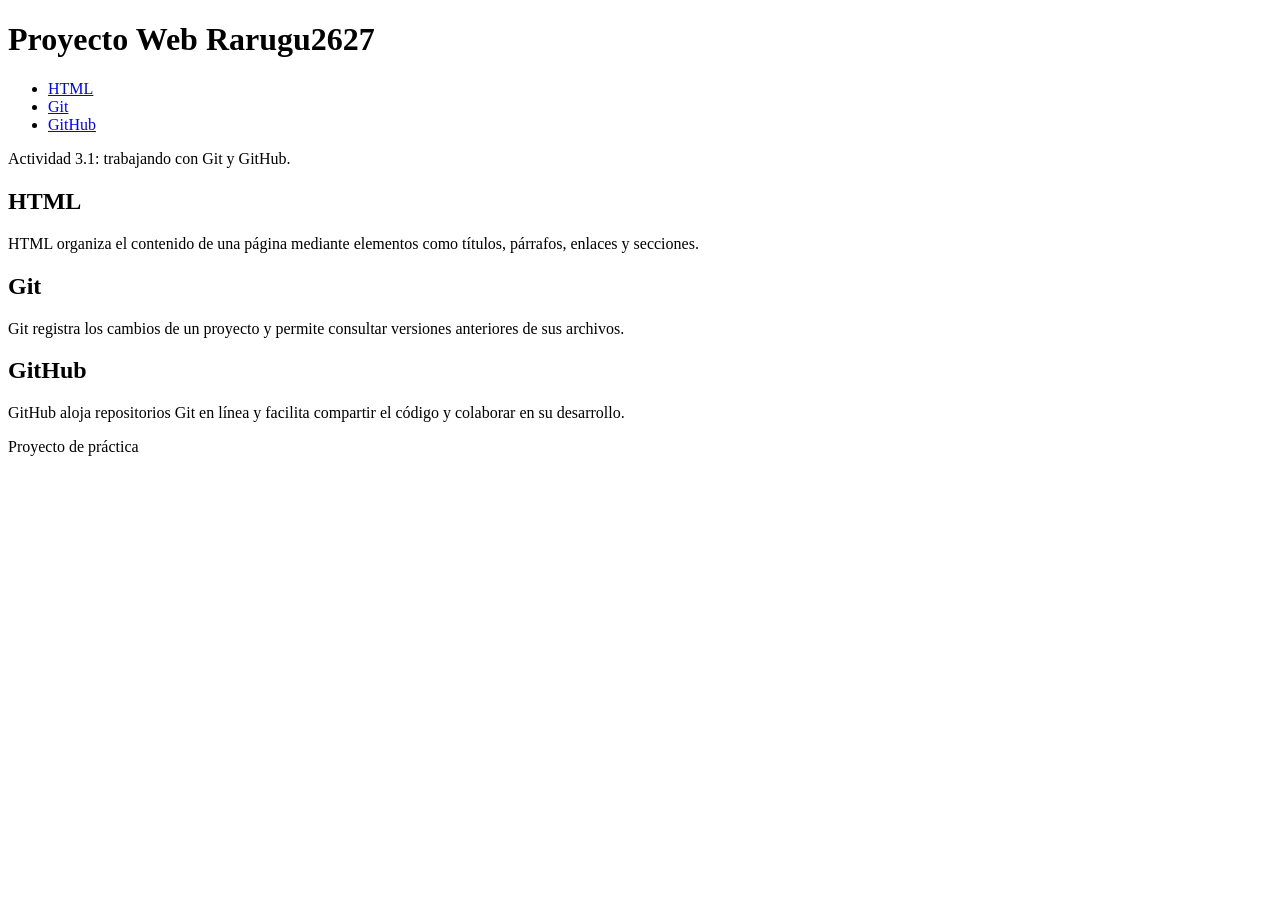
==== index.html @ 2c19ed11 "Añadir menú y secciones principales" ====
<!doctype html>
<html lang="es">
<head>
    <meta charset="utf-8">
    <meta name="viewport" content="width=device-width, initial-scale=1">
    <title>Proyecto Web Rarugu2627</title>
    <link rel="stylesheet" href="css/styles.css">
</head>
<body>
    <header>
        <h1>Proyecto Web Rarugu2627</h1>
        <nav aria-label="Navegación principal">
            <ul>
                <li><a href="#html">HTML</a></li>
                <li><a href="#git">Git</a></li>
                <li><a href="#github">GitHub</a></li>
            </ul>
        </nav>
    </header>
    <main>
        <p>Actividad 3.1: trabajando con Git y GitHub.</p>
        <section id="html">
            <h2>HTML</h2>
            <p>HTML organiza el contenido de una página mediante elementos como títulos, párrafos, enlaces y secciones.</p>
        </section>
        <section id="git">
            <h2>Git</h2>
            <p>Git registra los cambios de un proyecto y permite consultar versiones anteriores de sus archivos.</p>
        </section>
        <section id="github">
            <h2>GitHub</h2>
            <p>GitHub aloja repositorios Git en línea y facilita compartir el código y colaborar en su desarrollo.</p>
        </section>
    </main>
    <footer>
        <p>Proyecto de práctica</p>
    </footer>
</body>
</html>
---- css/styles.css ----
/* Estilos iniciales del proyecto web */
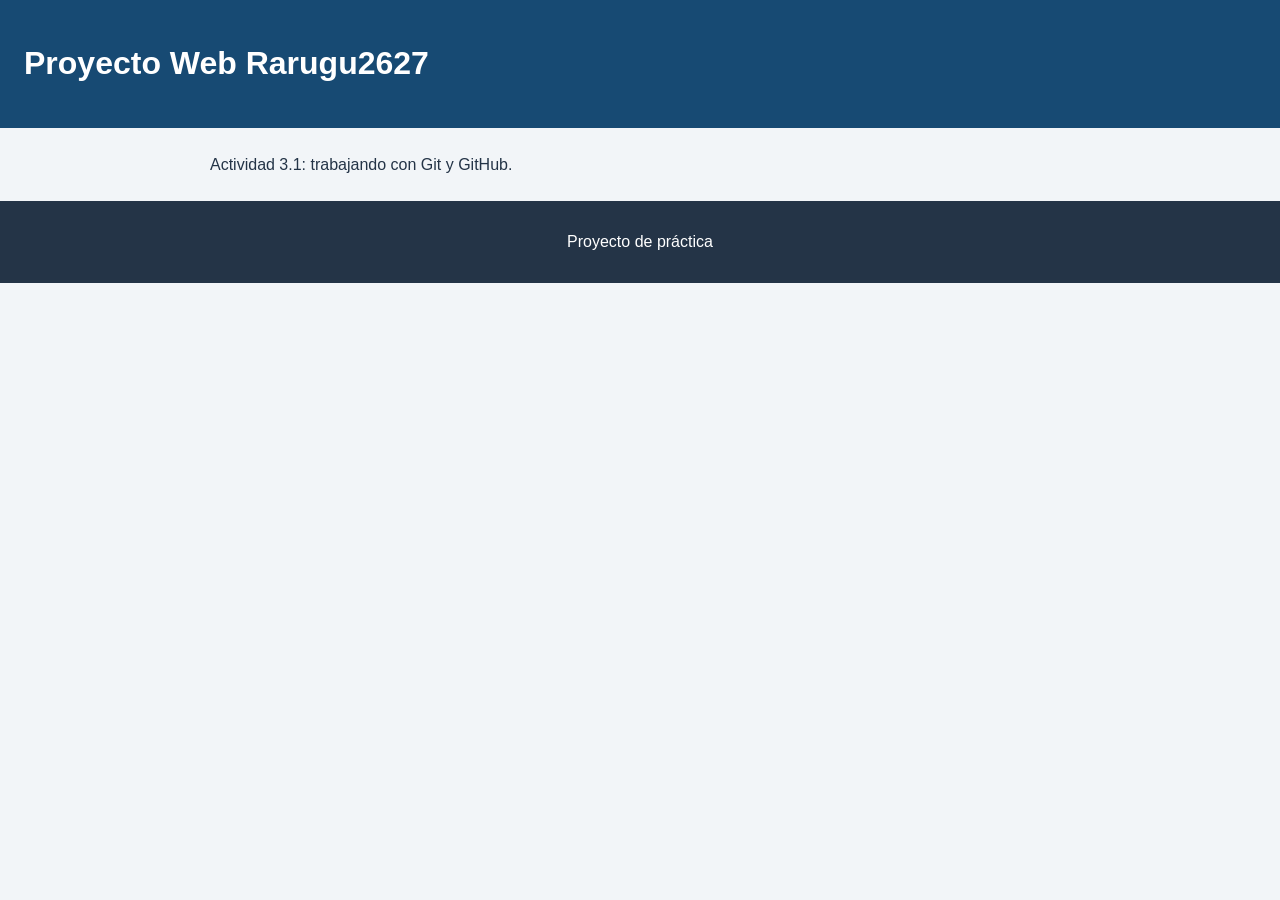
==== commit 078b5bc5: "Crear estructura HTML inicial" ====
--- a/index.html
+++ b/index.html
@@ -1,39 +1,16 @@
 <!doctype html>
 <html lang="es">
 <head>
-    <meta charset="utf-8">
-    <meta name="viewport" content="width=device-width, initial-scale=1">
-    <title>Proyecto Web Rarugu2627</title>
-    <link rel="stylesheet" href="css/styles.css">
+  <meta charset="utf-8">
+  <meta name="viewport" content="width=device-width, initial-scale=1">
+  <title>Proyecto Web Rarugu2627</title>
+  <link rel="stylesheet" href="css/styles.css">
 </head>
 <body>
-    <header>
-        <h1>Proyecto Web Rarugu2627</h1>
-        <nav aria-label="Navegación principal">
-            <ul>
-                <li><a href="#html">HTML</a></li>
-                <li><a href="#git">Git</a></li>
-                <li><a href="#github">GitHub</a></li>
-            </ul>
-        </nav>
-    </header>
-    <main>
-        <p>Actividad 3.1: trabajando con Git y GitHub.</p>
-        <section id="html">
-            <h2>HTML</h2>
-            <p>HTML organiza el contenido de una página mediante elementos como títulos, párrafos, enlaces y secciones.</p>
-        </section>
-        <section id="git">
-            <h2>Git</h2>
-            <p>Git registra los cambios de un proyecto y permite consultar versiones anteriores de sus archivos.</p>
-        </section>
-        <section id="github">
-            <h2>GitHub</h2>
-            <p>GitHub aloja repositorios Git en línea y facilita compartir el código y colaborar en su desarrollo.</p>
-        </section>
-    </main>
-    <footer>
-        <p>Proyecto de práctica</p>
-    </footer>
+  <header><h1>Proyecto Web Rarugu2627</h1></header>
+  <main>
+    <p>Actividad 3.1: trabajando con Git y GitHub.</p>
+  </main>
+  <footer><p>Proyecto de práctica</p></footer>
 </body>
 </html>
--- a/css/styles.css
+++ b/css/styles.css
@@ -1 +1,63 @@
 /* Estilos iniciales del proyecto web */
+* {
+    box-sizing: border-box;
+}
+
+body {
+    margin: 0;
+    font-family: Arial, sans-serif;
+    color: #243447;
+    background-color: #f2f5f8;
+}
+
+header {
+    padding: 24px;
+    color: white;
+    background-color: #174a73;
+}
+
+nav ul {
+    display: flex;
+    gap: 20px;
+    padding: 0;
+    list-style: none;
+}
+
+nav a {
+    color: white;
+    text-decoration: none;
+}
+
+    nav a:hover {
+        text-decoration: underline;
+    }
+
+main {
+    max-width: 900px;
+    margin: 24px auto;
+    padding: 0 20px;
+}
+
+section {
+    margin: 16px 0;
+    padding: 20px;
+    background-color: white;
+    border-radius: 8px;
+}
+
+footer {
+    padding: 16px;
+    text-align: center;
+    color: white;
+    background-color: #243447;
+}
+
+main {
+    line-height: 1.6;
+}
+
+
+
+section {
+    border: 1px solid #d9e2ec;
+}
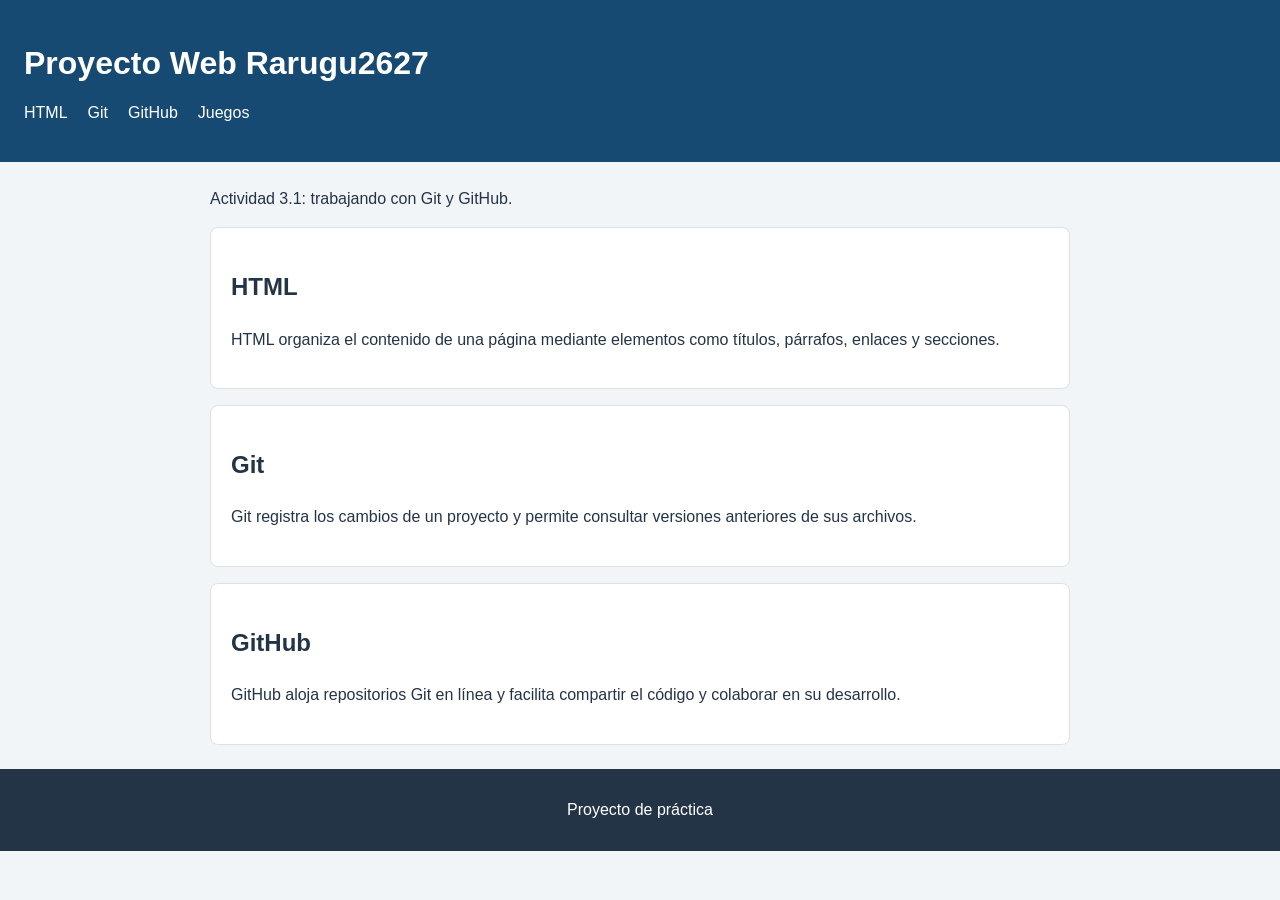
==== commit 41cd05a4: "Añadir acceso a juegos en la navegación" ====
--- a/index.html
+++ b/index.html
@@ -1,16 +1,40 @@
 <!doctype html>
 <html lang="es">
 <head>
-  <meta charset="utf-8">
-  <meta name="viewport" content="width=device-width, initial-scale=1">
-  <title>Proyecto Web Rarugu2627</title>
-  <link rel="stylesheet" href="css/styles.css">
+    <meta charset="utf-8">
+    <meta name="viewport" content="width=device-width, initial-scale=1">
+    <title>Proyecto Web Rarugu2627</title>
+    <link rel="stylesheet" href="css/styles.css">
 </head>
 <body>
-  <header><h1>Proyecto Web Rarugu2627</h1></header>
-  <main>
-    <p>Actividad 3.1: trabajando con Git y GitHub.</p>
-  </main>
-  <footer><p>Proyecto de práctica</p></footer>
+    <header>
+        <h1>Proyecto Web Rarugu2627</h1>
+        <nav aria-label="Navegación principal">
+            <ul>
+                <li><a href="#html">HTML</a></li>
+                <li><a href="#git">Git</a></li>
+                <li><a href="#github">GitHub</a></li>
+                <li><a href="juegos.html">Juegos</a></li>
+            </ul>
+        </nav>
+    </header>
+    <main>
+        <p>Actividad 3.1: trabajando con Git y GitHub.</p>
+        <section id="html">
+            <h2>HTML</h2>
+            <p>HTML organiza el contenido de una página mediante elementos como títulos, párrafos, enlaces y secciones.</p>
+        </section>
+        <section id="git">
+            <h2>Git</h2>
+            <p>Git registra los cambios de un proyecto y permite consultar versiones anteriores de sus archivos.</p>
+        </section>
+        <section id="github">
+            <h2>GitHub</h2>
+            <p>GitHub aloja repositorios Git en línea y facilita compartir el código y colaborar en su desarrollo.</p>
+        </section>
+    </main>
+    <footer>
+        <p>Proyecto de práctica</p>
+    </footer>
 </body>
 </html>
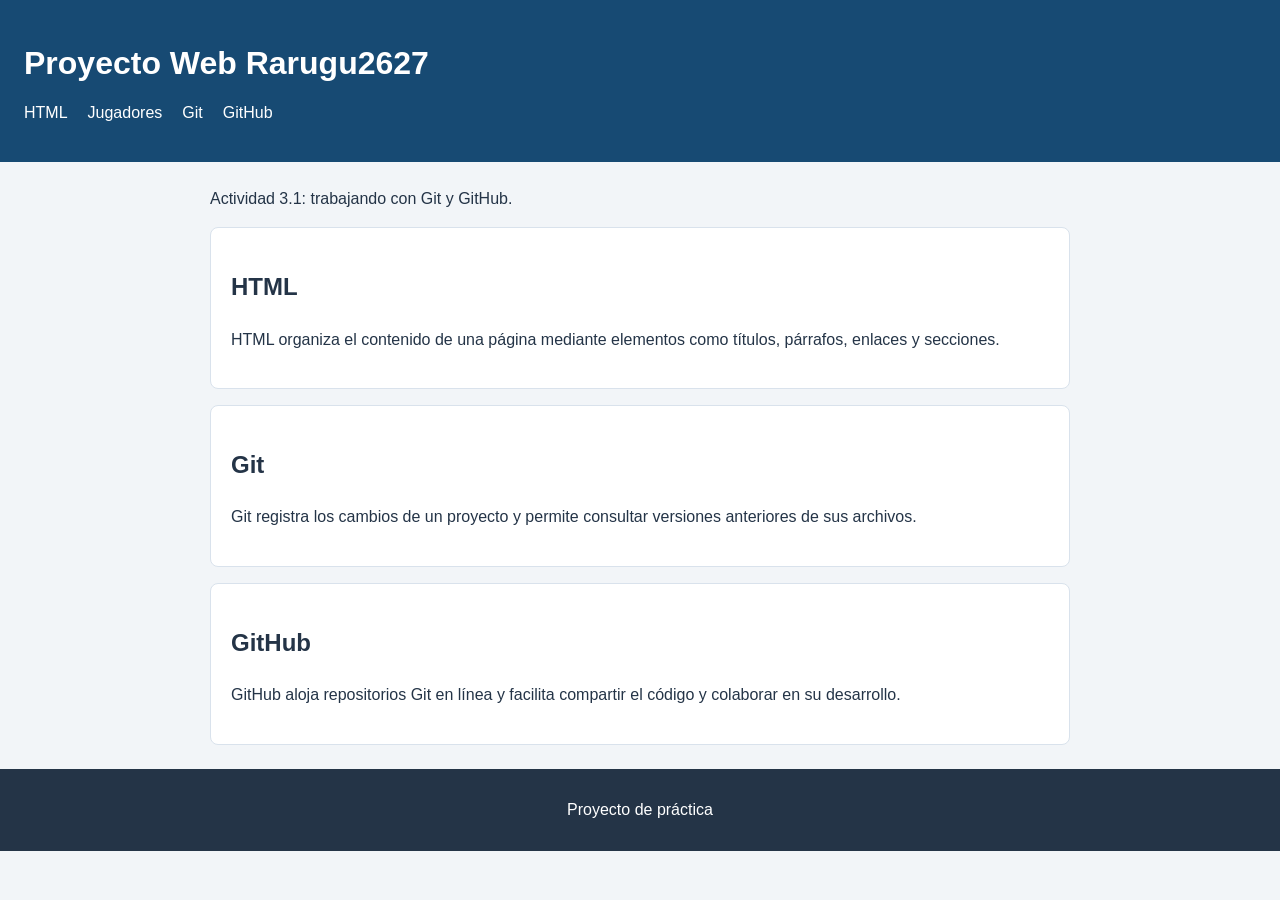
==== commit 44757d3f: "Añadir acceso a jugadores en la navegación" ====
--- a/index.html
+++ b/index.html
@@ -12,9 +12,9 @@
         <nav aria-label="Navegación principal">
             <ul>
                 <li><a href="#html">HTML</a></li>
+                <li><a href="jugadores.html">Jugadores</a></li>
                 <li><a href="#git">Git</a></li>
                 <li><a href="#github">GitHub</a></li>
-                <li><a href="juegos.html">Juegos</a></li>
             </ul>
         </nav>
     </header>
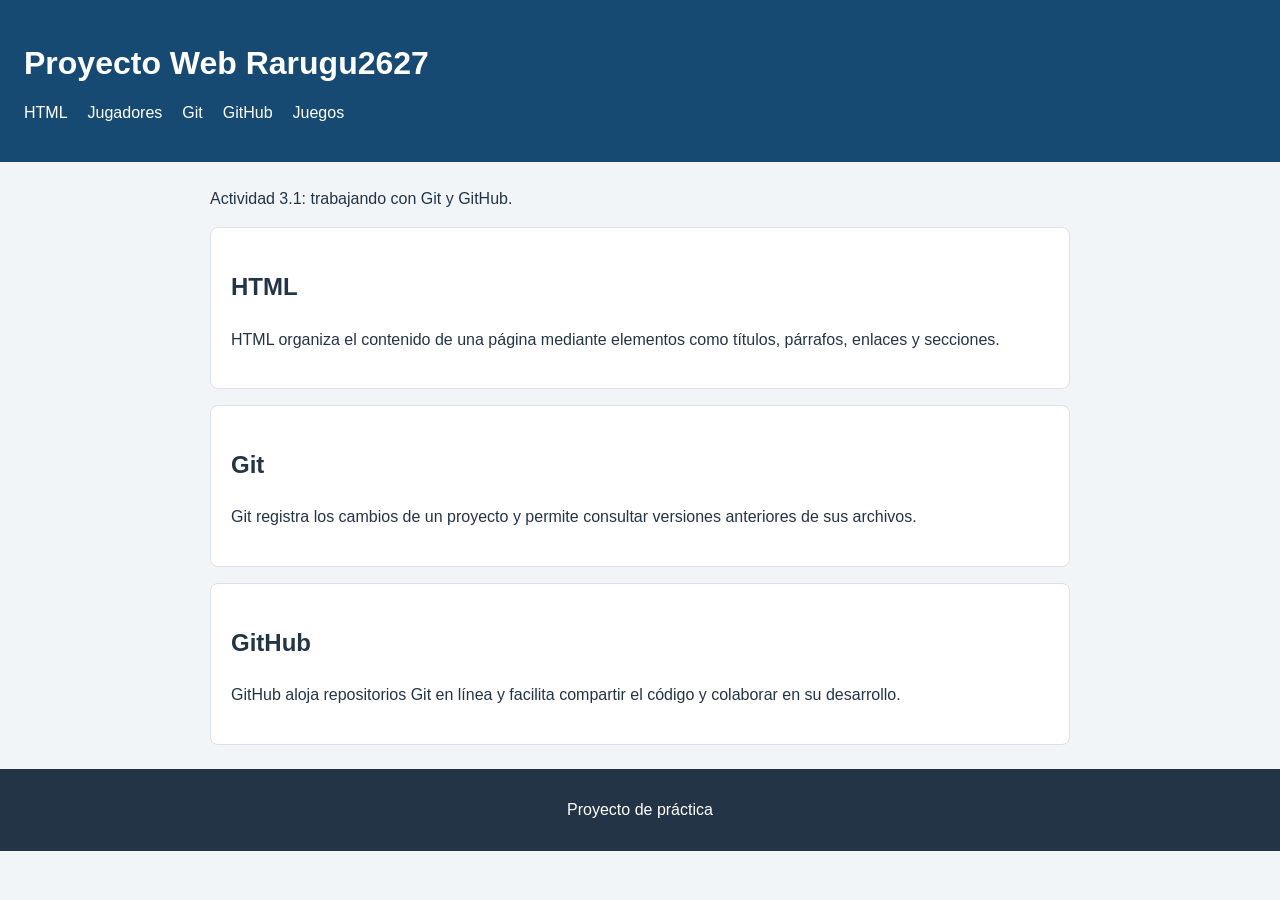
==== commit fe5d2468: "Merge branch 'feature/jugadores'" ====
--- a/index.html
+++ b/index.html
@@ -15,6 +15,7 @@
                 <li><a href="jugadores.html">Jugadores</a></li>
                 <li><a href="#git">Git</a></li>
                 <li><a href="#github">GitHub</a></li>
+                <li><a href="juegos.html">Juegos</a></li>
             </ul>
         </nav>
     </header>
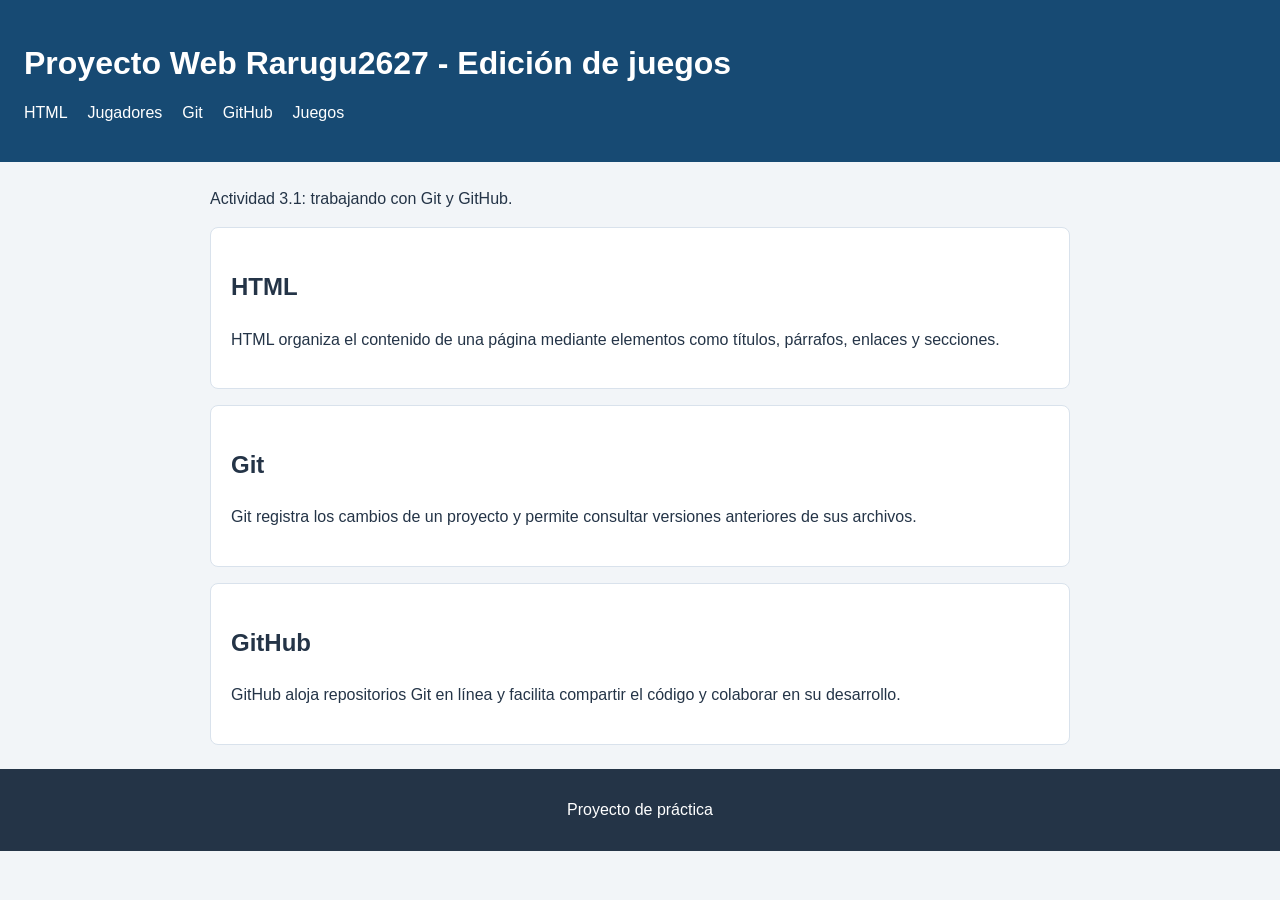
==== commit 30f48526: "Actualizar título en rama de juegos" ====
--- a/index.html
+++ b/index.html
@@ -8,7 +8,7 @@
 </head>
 <body>
     <header>
-        <h1>Proyecto Web Rarugu2627</h1>
+        <h1>Proyecto Web Rarugu2627 - Edición de juegos</h1>
         <nav aria-label="Navegación principal">
             <ul>
                 <li><a href="#html">HTML</a></li>
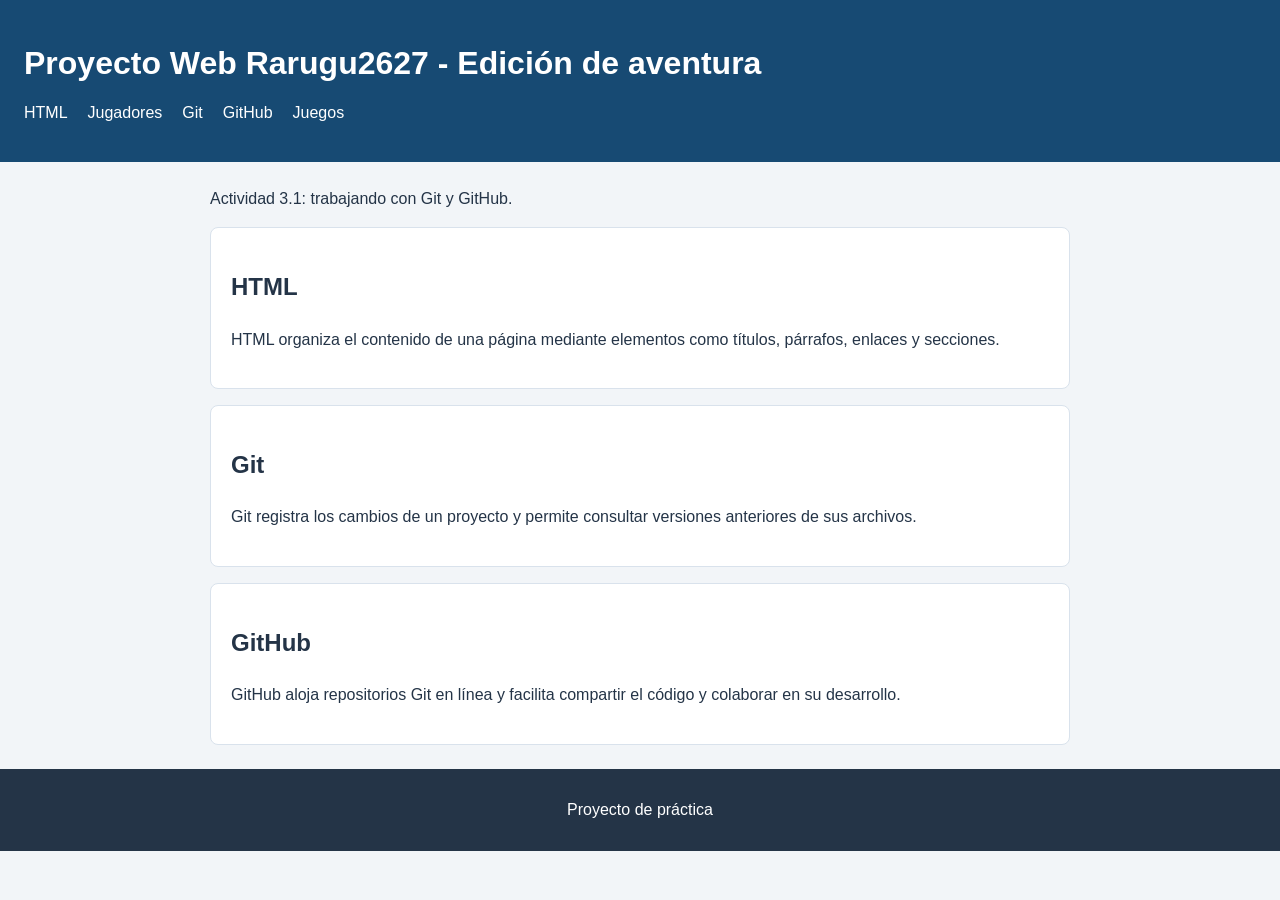
==== commit 04862718: "Actualizar título en rama de aventura" ====
--- a/index.html
+++ b/index.html
@@ -8,7 +8,7 @@
 </head>
 <body>
     <header>
-        <h1>Proyecto Web Rarugu2627 - Edición de juegos</h1>
+        <h1>Proyecto Web Rarugu2627 - Edición de aventura</h1>
         <nav aria-label="Navegación principal">
             <ul>
                 <li><a href="#html">HTML</a></li>
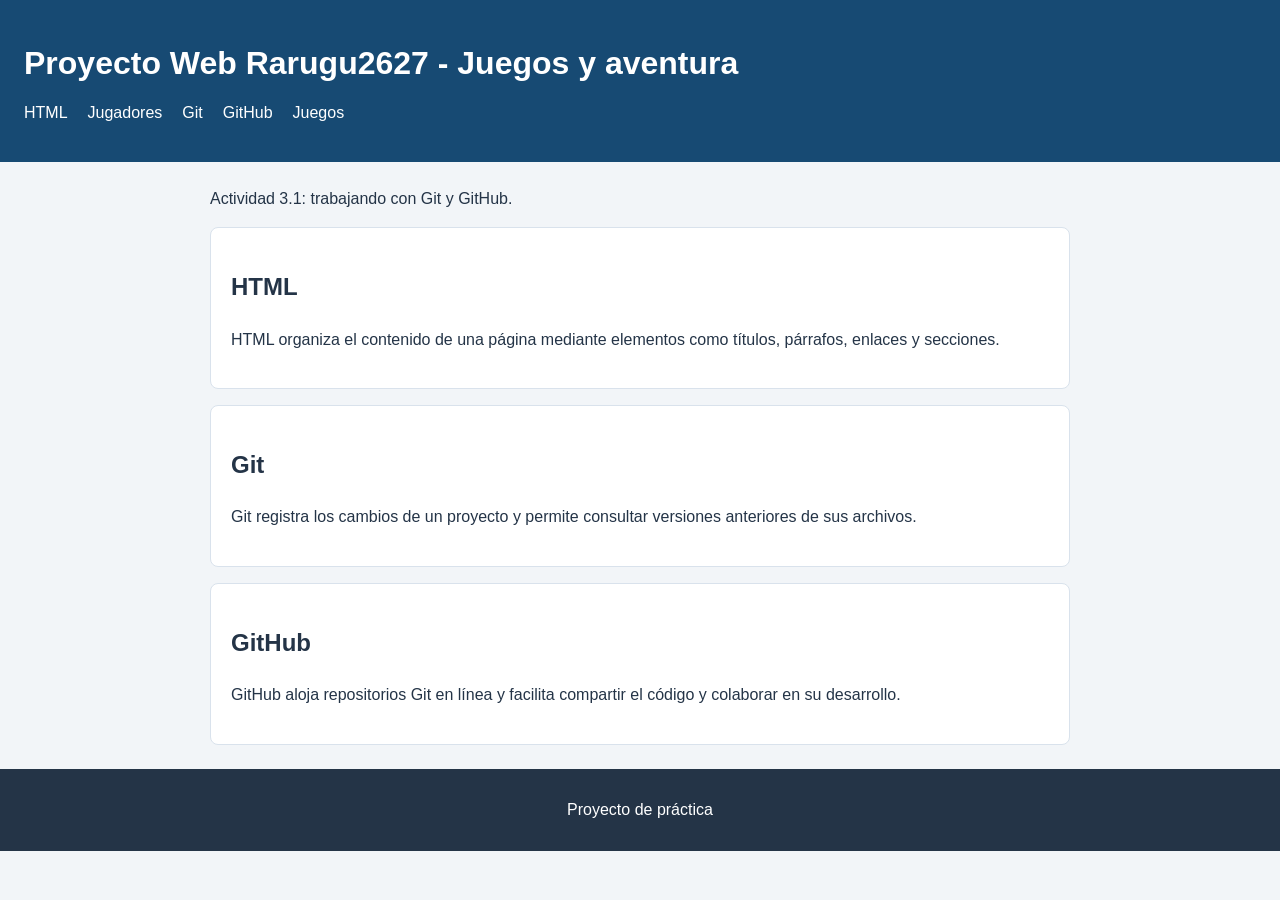
==== commit e9998666: "Resolver conflicto en el título del proyecto" ====
--- a/index.html
+++ b/index.html
@@ -8,7 +8,7 @@
 </head>
 <body>
     <header>
-        <h1>Proyecto Web Rarugu2627 - Edición de aventura</h1>
+        <h1>Proyecto Web Rarugu2627 - Juegos y aventura</h1>
         <nav aria-label="Navegación principal">
             <ul>
                 <li><a href="#html">HTML</a></li>
